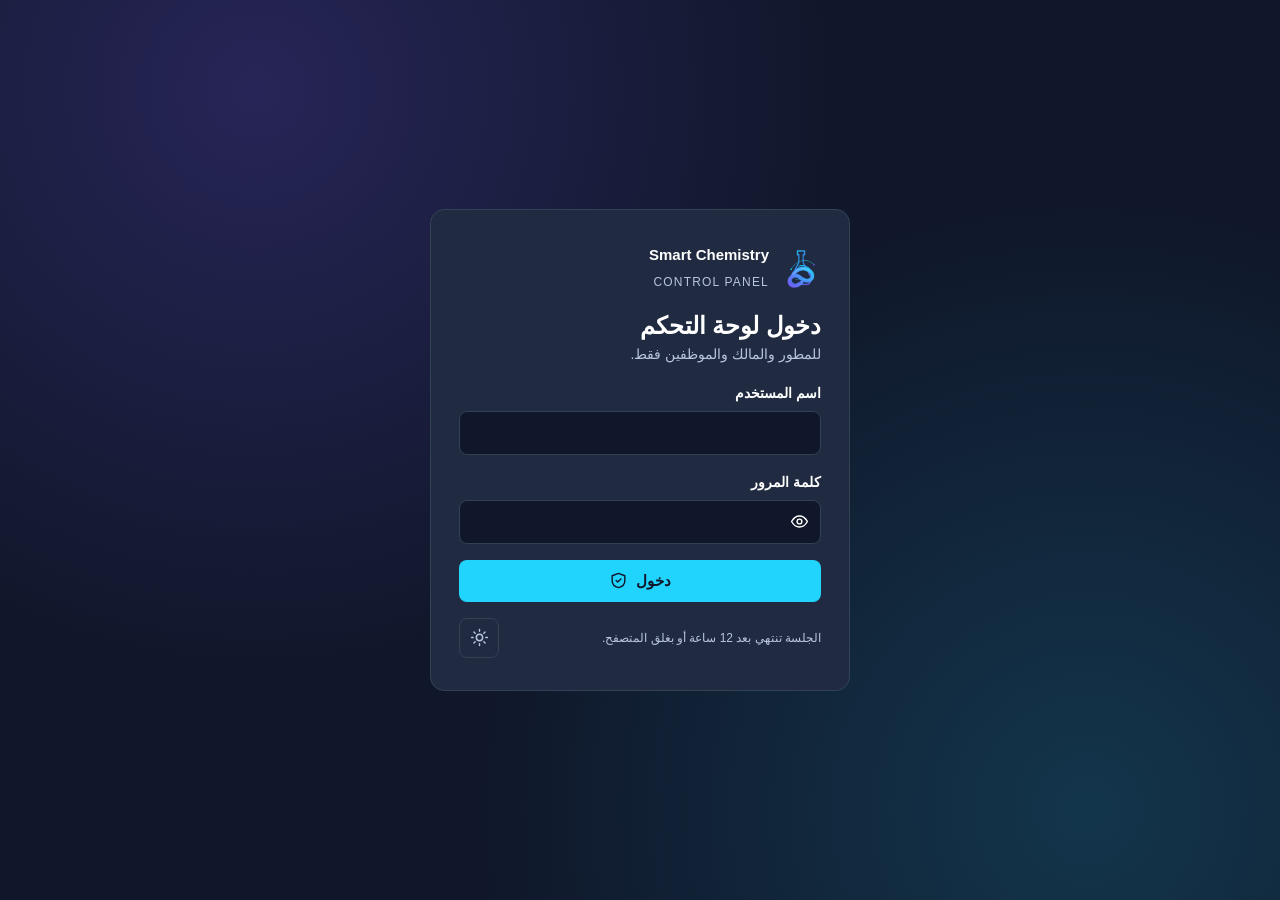
==== index.html @ 42c588f5 "V7" ====
<!DOCTYPE html>
<html lang="ar" dir="rtl" data-theme="dark">
<head>
<meta charset="UTF-8"><meta name="viewport" content="width=device-width,initial-scale=1"><meta name="color-scheme" content="dark light"><meta name="referrer" content="no-referrer"><meta name="robots" content="noindex,nofollow"><meta http-equiv="Content-Security-Policy" content="default-src 'self'; script-src 'self'; style-src 'self' https://fonts.googleapis.com; font-src https://fonts.gstatic.com; img-src 'self' https://i.ibb.co data:; connect-src https://smartchemistry.mahmoudmomajeed.workers.dev; object-src 'none'; base-uri 'none'; form-action 'self'"><link rel="preconnect" href="https://fonts.googleapis.com"><link rel="preconnect" href="https://fonts.gstatic.com" crossorigin><link href="https://fonts.googleapis.com/css2?family=Alexandria:wght@500;600;700&family=IBM+Plex+Sans+Arabic:wght@400;500;600&family=Inter:wght@500;600;700&display=swap" rel="stylesheet"><link rel="stylesheet" href="panal.css"><link rel="icon" href="img/logo.png">
<title>لوحة التحكم</title>
<meta name="description" content="دخول فريق إدارة Smart Chemistry."><meta property="og:title" content="لوحة التحكم | Smart Chemistry"><meta property="og:description" content="دخول فريق إدارة Smart Chemistry."><meta property="og:type" content="website"><meta name="twitter:card" content="summary">
</head>
<body>
<svg class="symbols" aria-hidden="true" xmlns="http://www.w3.org/2000/svg"><defs><symbol id="i-sun" viewBox="0 0 24 24"><circle cx="12" cy="12" r="4"/><path d="M12 2v2m0 16v2M2 12h2m16 0h2M5 5l1.5 1.5m11 11L19 19M5 19l1.5-1.5m11-11L19 5"/></symbol><symbol id="i-moon" viewBox="0 0 24 24"><path d="M20 15A9 9 0 0 1 9 4a9 9 0 1 0 11 11Z"/></symbol><symbol id="i-eye" viewBox="0 0 24 24"><path d="M2 12s4-7 10-7 10 7 10 7-4 7-10 7S2 12 2 12Z"/><circle cx="12" cy="12" r="3"/></symbol><symbol id="i-eye-off" viewBox="0 0 24 24"><path d="M3 3l18 18M10.6 5.1A10 10 0 0 1 12 5c6 0 10 7 10 7a17 17 0 0 1-3.2 4M6.6 6.6C3.9 8.4 2 12 2 12s4 7 10 7a9.8 9.8 0 0 0 5.4-1.6M9.9 9.9a3 3 0 0 0 4.2 4.2"/></symbol><symbol id="i-logout" viewBox="0 0 24 24"><path d="M15 4h4v16h-4M10 8l-4 4 4 4M6 12h10"/></symbol><symbol id="i-menu" viewBox="0 0 24 24"><path d="M4 6h16M4 12h16M4 18h16"/></symbol><symbol id="i-close" viewBox="0 0 24 24"><path d="m6 6 12 12M6 18 18 6"/></symbol><symbol id="i-home" viewBox="0 0 24 24"><path d="M3 11 12 4l9 7M5 10v10h14V10"/></symbol><symbol id="i-users" viewBox="0 0 24 24"><circle cx="9" cy="8" r="3.5"/><path d="M2.5 20a6.5 6.5 0 0 1 13 0M16 4.5a3.5 3.5 0 0 1 0 7M18 14a6 6 0 0 1 3.5 6"/></symbol><symbol id="i-layers" viewBox="0 0 24 24"><path d="m12 3 9 5-9 5-9-5 9-5Z"/><path d="m3 13 9 5 9-5"/></symbol><symbol id="i-settings" viewBox="0 0 24 24"><circle cx="12" cy="12" r="3"/><path d="M19.4 15a1.7 1.7 0 0 0 .3 1.8l.1.1a2 2 0 1 1-2.8 2.8l-.1-.1a1.7 1.7 0 0 0-1.8-.3 1.7 1.7 0 0 0-1 1.5V21a2 2 0 1 1-4 0v-.1a1.7 1.7 0 0 0-1.1-1.5 1.7 1.7 0 0 0-1.8.3l-.1.1a2 2 0 1 1-2.8-2.8l.1-.1a1.7 1.7 0 0 0 .3-1.8 1.7 1.7 0 0 0-1.5-1H3a2 2 0 1 1 0-4h.1a1.7 1.7 0 0 0 1.5-1.1 1.7 1.7 0 0 0-.3-1.8l-.1-.1a2 2 0 1 1 2.8-2.8l.1.1a1.7 1.7 0 0 0 1.8.3H9a1.7 1.7 0 0 0 1-1.5V3a2 2 0 1 1 4 0v.1a1.7 1.7 0 0 0 1 1.5 1.7 1.7 0 0 0 1.8-.3l.1-.1a2 2 0 1 1 2.8 2.8l-.1.1a1.7 1.7 0 0 0-.3 1.8V9a1.7 1.7 0 0 0 1.5 1H21a2 2 0 1 1 0 4h-.1a1.7 1.7 0 0 0-1.5 1Z"/></symbol><symbol id="i-shield" viewBox="0 0 24 24"><path d="M12 3 4 6v6c0 5 3.5 8 8 9 4.5-1 8-4 8-9V6Z"/><path d="m9 12 2 2 4-4"/></symbol><symbol id="i-list" viewBox="0 0 24 24"><path d="M8 6h13M8 12h13M8 18h13M3 6h.01M3 12h.01M3 18h.01"/></symbol><symbol id="i-server" viewBox="0 0 24 24"><rect x="3" y="4" width="18" height="7" rx="1.5"/><rect x="3" y="13" width="18" height="7" rx="1.5"/><path d="M7 7.5h.01M7 16.5h.01"/></symbol><symbol id="i-user" viewBox="0 0 24 24"><circle cx="12" cy="8" r="4"/><path d="M4 21v-2a8 8 0 0 1 16 0v2"/></symbol><symbol id="i-plus" viewBox="0 0 24 24"><path d="M12 5v14M5 12h14"/></symbol><symbol id="i-edit" viewBox="0 0 24 24"><path d="M4 20h4L19 9l-4-4L4 16v4Z"/><path d="m13.5 6.5 4 4"/></symbol><symbol id="i-trash" viewBox="0 0 24 24"><path d="M4 7h16M10 11v6M14 11v6M6 7l1 13h10l1-13M9 7V4h6v3"/></symbol><symbol id="i-key" viewBox="0 0 24 24"><circle cx="8" cy="15" r="4"/><path d="m11 12 9-9M17 6l3 3M15 8l2 2"/></symbol><symbol id="i-up" viewBox="0 0 24 24"><path d="m6 15 6-6 6 6"/></symbol><symbol id="i-down" viewBox="0 0 24 24"><path d="m6 9 6 6 6-6"/></symbol><symbol id="i-refresh" viewBox="0 0 24 24"><path d="M20 11a8 8 0 0 0-14.9-3.5L4 9M4 4v5h5M4 13a8 8 0 0 0 14.9 3.5L20 15M20 20v-5h-5"/></symbol><symbol id="i-play" viewBox="0 0 24 24"><path d="M7 4v16l13-8Z"/></symbol><symbol id="i-check" viewBox="0 0 24 24"><path d="m5 12 5 5 9-10"/></symbol><symbol id="i-search" viewBox="0 0 24 24"><circle cx="11" cy="11" r="7"/><path d="m20 20-4-4"/></symbol><symbol id="i-file" viewBox="0 0 24 24"><path d="M14 3H6v18h12V7Z"/><path d="M14 3v4h4"/></symbol></defs></svg>
<main class="auth">
<form class="auth-card" id="login-form" novalidate>
<div class="auth-brand"><img src="img/logo.png" alt="شعار Smart Chemistry" width="40" height="46"><div><strong>Smart Chemistry</strong><span>CONTROL PANEL</span></div></div>
<div><h1>دخول لوحة التحكم</h1><p>للمطور والمالك والموظفين فقط.</p></div>
<p class="alert" id="login-alert" role="alert" hidden></p>
<div class="field"><label for="username">اسم المستخدم</label><input id="username" dir="ltr" autocomplete="username" autocapitalize="none" spellcheck="false" maxlength="32" required></div>
<div class="field"><label for="password">كلمة المرور</label><div class="pass-wrap"><input id="password" type="password" dir="ltr" autocomplete="current-password" maxlength="64" required><button type="button" class="icon-btn" id="toggle-pass" aria-label="إظهار كلمة المرور"><svg class="icon" aria-hidden="true"><use href="#i-eye"/></svg></button></div></div>
<button class="btn primary full" id="login-btn" type="submit">دخول<svg class="icon" aria-hidden="true"><use href="#i-shield"/></svg></button>
<div class="auth-foot"><span>الجلسة تنتهي بعد 12 ساعة أو بغلق المتصفح.</span><button type="button" class="icon-btn" data-theme-toggle aria-label="تغيير الوضع"><svg class="icon" aria-hidden="true"><use href="#i-sun"/></svg></button></div>
</form>
</main>
<script src="panal.js"></script><script src="login.js"></script>
</body></html>
---- panal.css ----
:root{--navy:#10172A;--cyan:#21D4FD;--violet:#7657F6;--mist:#F4F7FC;--slate:#202B42;--white:#FFFFFF;--gradient:linear-gradient(110deg,#21D4FD 0%,#397FEA 52%,#7657F6 100%);--heading:'Alexandria',sans-serif;--body:'IBM Plex Sans Arabic',sans-serif;--latin:'Inter',sans-serif;--r:8px}
[data-theme=light]{--bg:var(--mist);--surface:var(--white);--surface-2:#EAF0F8;--text:var(--navy);--muted:#526078;--border:#DCE4F0;--accent:#1167B1;--on-accent:var(--white);--danger:#C62828;--success:#15803D;--warn:#B45309}
[data-theme=dark]{--bg:var(--navy);--surface:var(--slate);--surface-2:#27334D;--text:var(--white);--muted:#B8C5DD;--border:#334155;--accent:var(--cyan);--on-accent:var(--navy);--danger:#F87171;--success:#4ADE80;--warn:#FBBF24}
*{box-sizing:border-box}body{margin:0;min-height:100dvh;background:var(--bg);color:var(--text);font-family:var(--body);font-size:15px;line-height:1.7}button,input,select,textarea{font:inherit;color:inherit}button{cursor:pointer;border:0;background:none}a{color:inherit;text-decoration:none}h1,h2,h3,h4,p{margin:0}h1,h2,h3,h4{font-family:var(--heading);font-weight:600;line-height:1.4}img{display:block;max-width:100%}[hidden]{display:none!important}.latin,[dir=ltr]{font-family:var(--latin)}
:focus-visible{outline:3px solid var(--cyan);outline-offset:2px;border-radius:6px}.icon{width:19px;height:19px;fill:none;stroke:currentColor;stroke-width:1.8;stroke-linecap:round;stroke-linejoin:round;flex-shrink:0}.symbols{position:absolute;width:0;height:0}
.btn{display:inline-flex;align-items:center;justify-content:center;gap:8px;min-height:42px;padding:0 16px;border-radius:var(--r);font-weight:600;white-space:nowrap;transition:filter .15s,border-color .15s}.btn:disabled{opacity:.55;cursor:not-allowed}.btn.primary{background:var(--accent);color:var(--on-accent)}.btn.primary:hover:not(:disabled){filter:brightness(1.08)}.btn.outline{border:1px solid var(--border);background:var(--surface)}.btn.outline:hover:not(:disabled){border-color:var(--accent)}.btn.danger{border:1px solid color-mix(in srgb,var(--danger) 50%,var(--border));color:var(--danger);background:var(--surface)}.btn.small{min-height:34px;padding:0 12px;font-size:13px}.btn.full{width:100%}.btn.loading{pointer-events:none}.btn.loading .icon{display:none}.btn.loading::after{content:"";width:16px;height:16px;border:2px solid currentColor;border-inline-end-color:transparent;border-radius:50%;animation:spin .8s linear infinite}@keyframes spin{to{transform:rotate(360deg)}}
.icon-btn{display:grid;place-items:center;width:40px;height:40px;border-radius:var(--r);border:1px solid var(--border);background:var(--surface)}.icon-btn:hover{border-color:var(--accent)}
.field{display:grid;gap:5px}.field label,.label{font-weight:600;font-size:14px}input:not([type=checkbox]),select,textarea{width:100%;min-height:44px;padding:0 12px;border-radius:var(--r);border:1px solid var(--border);background:var(--bg);outline:none}textarea{padding:10px 12px;min-height:84px;resize:vertical}input:focus,select:focus,textarea:focus{border-color:var(--accent)}input[dir=ltr]{text-align:left}.hint{font-size:12px;color:var(--muted)}
.alert{padding:10px 14px;border-radius:var(--r);font-size:14px;background:color-mix(in srgb,var(--danger) 13%,transparent);color:var(--danger)}.alert[data-type=info]{background:color-mix(in srgb,var(--accent) 12%,transparent);color:var(--accent)}.alert[data-type=success]{background:color-mix(in srgb,var(--success) 14%,transparent);color:var(--success)}.alert[data-type=warn]{background:color-mix(in srgb,var(--warn) 14%,transparent);color:var(--warn)}
.check{display:flex;align-items:center;gap:10px;min-height:40px;font-size:14px;cursor:pointer}.check input{width:18px;height:18px;accent-color:var(--accent)}.check.disabled{opacity:.5;cursor:not-allowed}
.auth{min-height:100dvh;display:grid;place-items:center;padding:24px;background:radial-gradient(circle at 20% 10%,color-mix(in srgb,var(--violet) 22%,transparent),transparent 45%),radial-gradient(circle at 85% 90%,color-mix(in srgb,var(--cyan) 16%,transparent),transparent 45%),var(--bg)}
.auth-card{width:min(420px,100%);display:grid;gap:16px;padding:32px 28px;background:var(--surface);border:1px solid var(--border);border-radius:14px}.auth-brand{display:flex;align-items:center;gap:12px}.auth-brand strong{font-family:var(--latin);display:block}.auth-brand span{font-size:12px;color:var(--muted);font-family:var(--latin);letter-spacing:.1em}.auth-card h1{font-size:24px}.auth-card p{color:var(--muted);font-size:14px}.auth-foot{display:flex;justify-content:space-between;align-items:center;font-size:12px;color:var(--muted)}
.shell{display:flex;min-height:100dvh}.side{width:256px;flex-shrink:0;height:100dvh;position:sticky;top:0;display:flex;flex-direction:column;gap:16px;padding:20px 14px;background:var(--surface);border-left:1px solid var(--border)}.side-brand{display:flex;align-items:center;gap:10px;padding:0 6px}.side-brand strong{font-family:var(--latin);font-size:15px;display:block}.side-brand span{font-size:10px;letter-spacing:.14em;color:var(--accent);font-family:var(--latin)}
.side-me{padding:12px;border-radius:var(--r);background:var(--surface-2);display:grid;gap:2px}.side-me strong{font-size:14px}.role{display:inline-flex;width:max-content;align-items:center;gap:6px;font-size:12px;padding:1px 10px;border-radius:99px;border:1px solid var(--border);color:var(--muted)}.role[data-role=developer]{color:var(--violet);border-color:color-mix(in srgb,var(--violet) 55%,transparent)}.role[data-role=owner]{color:var(--accent);border-color:color-mix(in srgb,var(--accent) 50%,transparent)}
.nav{display:grid;gap:2px;flex:1;align-content:start;overflow:auto}.nav a,.side-action{display:flex;align-items:center;gap:11px;min-height:42px;padding:0 12px;border-radius:var(--r);color:var(--muted);font-weight:500;width:100%;text-align:start}.nav a:hover,.side-action:hover{background:var(--surface-2);color:var(--text)}.nav a.active{background:color-mix(in srgb,var(--accent) 12%,transparent);color:var(--accent)}.side-foot{display:grid;gap:2px;border-top:1px solid var(--border);padding-top:10px}
.main{flex:1;min-width:0;display:flex;flex-direction:column}.top{display:flex;align-items:center;gap:12px;min-height:66px;padding:0 26px;border-bottom:1px solid var(--border);background:var(--bg);position:sticky;top:0;z-index:5}.top h1{font-size:19px}.top .tag{margin-inline-start:auto;font-family:var(--latin);font-size:10px;letter-spacing:.14em;color:var(--muted)}.menu-btn{display:none}
.view{padding:24px 26px 48px;display:grid;gap:20px;align-content:start}.scrim{display:none}
.card{background:var(--surface);border:1px solid var(--border);border-radius:12px;padding:20px;display:grid;gap:14px;align-content:start}.card-head{display:flex;flex-wrap:wrap;justify-content:space-between;align-items:center;gap:12px}.card-head h2{font-size:17px}.card-head p{color:var(--muted);font-size:13px}
.stats{display:grid;grid-template-columns:repeat(auto-fit,minmax(150px,1fr));gap:12px}.stat{background:var(--surface);border:1px solid var(--border);border-radius:12px;padding:16px;display:grid;gap:4px}.stat b{font-family:var(--latin);font-size:28px;font-weight:600}.stat span{font-size:13px;color:var(--muted)}.stat[data-tone=warn] b{color:var(--warn)}.stat[data-tone=ok] b{color:var(--success)}.stat[data-tone=bad] b{color:var(--danger)}
.grid-2{display:grid;grid-template-columns:repeat(2,minmax(0,1fr));gap:16px}.form-grid{display:grid;grid-template-columns:repeat(2,minmax(0,1fr));gap:14px}.form-grid .wide{grid-column:1/-1}
.toolbar{display:flex;flex-wrap:wrap;gap:10px;align-items:end}.toolbar .field{flex:1;min-width:160px}.toolbar select{min-width:150px}
.table-wrap{overflow-x:auto;border:1px solid var(--border);border-radius:10px}table{width:100%;border-collapse:collapse;font-size:14px}th,td{padding:10px 12px;text-align:start;border-bottom:1px solid var(--border);vertical-align:middle}th{font-size:12px;color:var(--muted);font-weight:600;background:var(--surface-2);white-space:nowrap}tr:last-child td{border-bottom:0}td .actions{display:flex;gap:6px;flex-wrap:wrap}.num{font-family:var(--latin);direction:ltr;unicode-bidi:isolate;text-align:left;white-space:nowrap}.muted{color:var(--muted)}.empty{padding:28px;text-align:center;color:var(--muted)}
.pill{display:inline-flex;align-items:center;gap:6px;padding:1px 10px;border-radius:99px;font-size:12px;font-weight:600;white-space:nowrap;background:var(--surface-2);color:var(--muted)}.pill::before{content:"";width:7px;height:7px;border-radius:50%;background:currentColor}.pill[data-tone=ok]{color:var(--success);background:color-mix(in srgb,var(--success) 12%,transparent)}.pill[data-tone=warn]{color:var(--warn);background:color-mix(in srgb,var(--warn) 12%,transparent)}.pill[data-tone=bad]{color:var(--danger);background:color-mix(in srgb,var(--danger) 12%,transparent)}
.list{display:grid;gap:8px}.row-item{display:flex;justify-content:space-between;gap:12px;align-items:center;padding:10px 12px;border:1px solid var(--border);border-radius:var(--r);background:var(--bg)}.row-item small{color:var(--muted)}
.stage-row{display:grid;grid-template-columns:2fr 3fr 70px 80px 120px auto;gap:8px;align-items:center;padding:10px;border:1px solid var(--border);border-radius:var(--r);background:var(--bg)}.stage-row .ctrl{display:flex;gap:4px}.stage-row .ctrl .icon-btn{width:34px;height:34px}
.perm-grid{display:grid;grid-template-columns:repeat(2,minmax(0,1fr));gap:2px 14px;padding:8px 12px;border:1px solid var(--border);border-radius:var(--r)}
dialog{width:min(640px,calc(100% - 24px));max-height:calc(100dvh - 32px);padding:0;border:1px solid var(--border);border-radius:14px;background:var(--surface);color:var(--text)}dialog::backdrop{background:rgba(5,9,20,.65)}.dlg-head{display:flex;justify-content:space-between;align-items:center;gap:12px;padding:16px 20px;border-bottom:1px solid var(--border)}.dlg-head h2{font-size:17px}.dlg-body{padding:18px 20px;display:grid;gap:14px}.dlg-foot{display:flex;flex-wrap:wrap;gap:8px;padding:14px 20px;border-top:1px solid var(--border)}.dlg-foot .spacer{flex:1}
.secret{font-family:var(--latin);font-size:20px;letter-spacing:.08em;padding:12px;border-radius:var(--r);background:var(--bg);border:1px dashed var(--accent);text-align:center;user-select:all}
.kv{display:grid;grid-template-columns:auto 1fr;gap:6px 16px;font-size:14px}.kv dt{color:var(--muted)}.kv dd{margin:0}
.loading-view{display:flex;gap:10px;align-items:center;color:var(--muted)}.loading-view::before{content:"";width:18px;height:18px;border:2px solid var(--accent);border-inline-end-color:transparent;border-radius:50%;animation:spin .8s linear infinite}
@media(max-width:900px){.side{position:fixed;inset-block:0;right:0;z-index:30;transform:translateX(100%);transition:transform .2s}.side.open{transform:none}.scrim{display:block;position:fixed;inset:0;background:rgba(5,9,20,.55);z-index:20}.menu-btn{display:grid}.top{padding:0 14px}.top .tag{display:none}.view{padding:16px 14px 40px}.grid-2,.form-grid,.perm-grid{grid-template-columns:1fr}.stage-row{grid-template-columns:1fr 1fr}.stage-row .wide{grid-column:1/-1}}
.pass-wrap{position:relative}.pass-wrap input{padding-right:46px}.pass-wrap .icon-btn{position:absolute;top:2px;right:2px;border:0;background:none}
.avatar{width:72px;height:72px;border-radius:50%;object-fit:cover}
.stage-head{background:none;border:0;padding-block:0;font-size:12px;color:var(--muted);font-weight:600}@media(max-width:900px){.stage-head{display:none}}
.course-row{align-items:flex-start;flex-wrap:wrap}.course-info{display:grid;gap:2px;min-width:0;flex:1 1 260px}.course-info b{overflow-wrap:anywhere}.course-row .actions{display:flex;gap:6px;align-items:center;flex-wrap:wrap}
.reject-summary{font-size:12px;line-height:1.6;max-width:280px;margin-top:2px}.reject-fields{margin-top:14px}
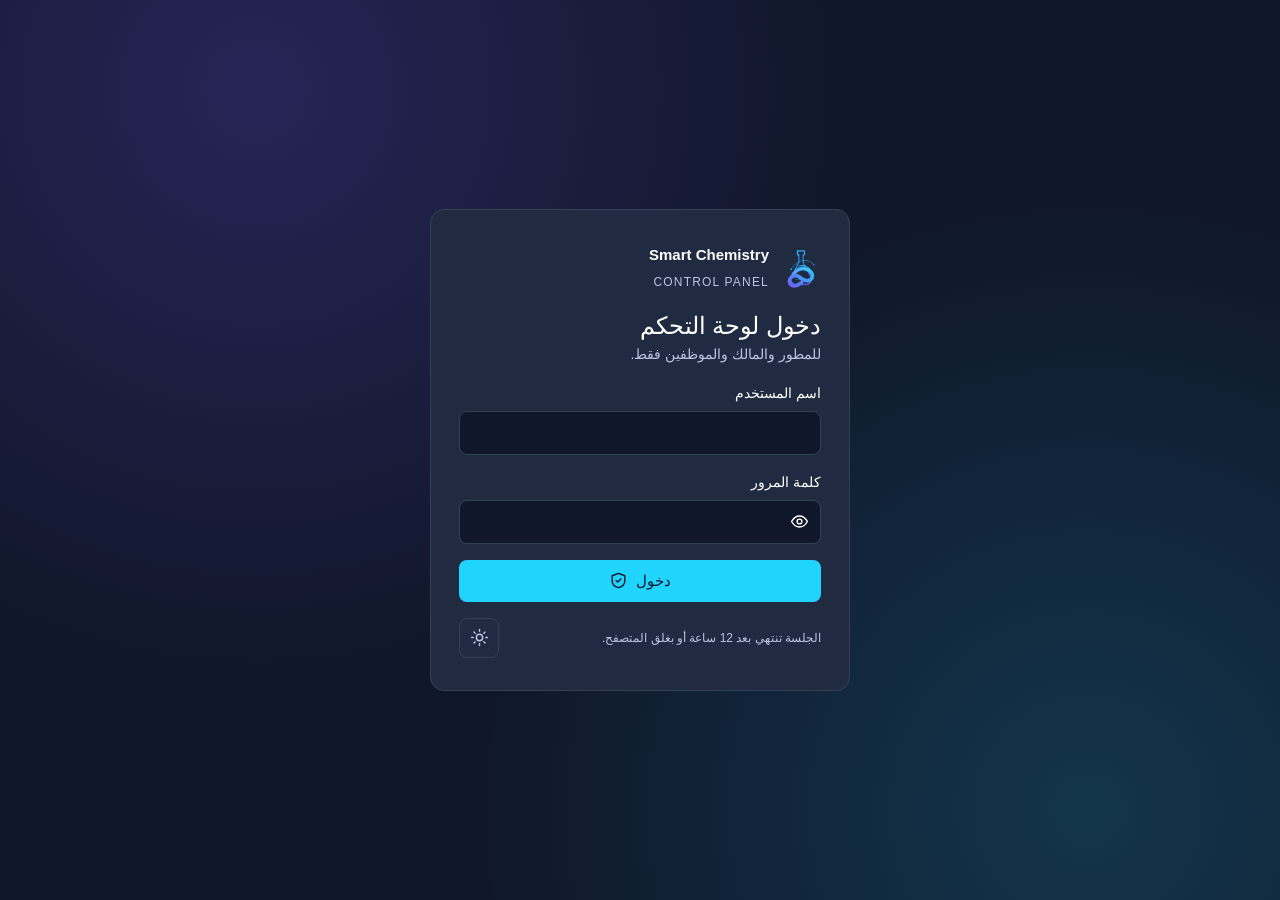
==== commit e6fd92d5: "V14" ====
--- a/index.html
+++ b/index.html
@@ -1,7 +1,7 @@
 <!DOCTYPE html>
 <html lang="ar" dir="rtl" data-theme="dark">
 <head>
-<meta charset="UTF-8"><meta name="viewport" content="width=device-width,initial-scale=1"><meta name="color-scheme" content="dark light"><meta name="referrer" content="no-referrer"><meta name="robots" content="noindex,nofollow"><meta http-equiv="Content-Security-Policy" content="default-src 'self'; script-src 'self'; style-src 'self' https://fonts.googleapis.com; font-src https://fonts.gstatic.com; img-src 'self' https://i.ibb.co data:; connect-src https://smartchemistry.mahmoudmomajeed.workers.dev; object-src 'none'; base-uri 'none'; form-action 'self'"><link rel="preconnect" href="https://fonts.googleapis.com"><link rel="preconnect" href="https://fonts.gstatic.com" crossorigin><link href="https://fonts.googleapis.com/css2?family=Alexandria:wght@500;600;700&family=IBM+Plex+Sans+Arabic:wght@400;500;600&family=Inter:wght@500;600;700&display=swap" rel="stylesheet"><link rel="stylesheet" href="panal.css"><link rel="icon" href="img/logo.png">
+<meta charset="UTF-8"><meta name="viewport" content="width=device-width,initial-scale=1"><meta name="color-scheme" content="dark light"><meta name="referrer" content="no-referrer"><meta name="robots" content="noindex,nofollow"><meta http-equiv="Content-Security-Policy" content="default-src 'self'; script-src 'self'; style-src 'self' https://fonts.googleapis.com; font-src https://fonts.gstatic.com; img-src 'self' https://i.ibb.co data:; connect-src https://smartchemistry.mahmoudmomajeed.workers.dev; object-src 'none'; base-uri 'none'; form-action 'self'"><link rel="preconnect" href="https://fonts.googleapis.com"><link rel="preconnect" href="https://fonts.gstatic.com" crossorigin><link href="https://fonts.googleapis.com/css2?family=Alexandria:wght@400;500;600;700;800&family=IBM+Plex+Sans+Arabic:wght@300;400;500;600;700&family=Inter:wght@400;500;600;700;800&display=swap" rel="stylesheet"><link rel="stylesheet" href="panal.css"><link rel="icon" href="img/logo.png">
 <title>لوحة التحكم</title>
 <meta name="description" content="دخول فريق إدارة Smart Chemistry."><meta property="og:title" content="لوحة التحكم | Smart Chemistry"><meta property="og:description" content="دخول فريق إدارة Smart Chemistry."><meta property="og:type" content="website"><meta name="twitter:card" content="summary">
 </head>
--- a/panal.css
+++ b/panal.css
@@ -34,3 +34,29 @@
 .stage-head{background:none;border:0;padding-block:0;font-size:12px;color:var(--muted);font-weight:600}@media(max-width:900px){.stage-head{display:none}}
 .course-row{align-items:flex-start;flex-wrap:wrap}.course-info{display:grid;gap:2px;min-width:0;flex:1 1 260px}.course-info b{overflow-wrap:anywhere}.course-row .actions{display:flex;gap:6px;align-items:center;flex-wrap:wrap}
 .reject-summary{font-size:12px;line-height:1.6;max-width:280px;margin-top:2px}.reject-fields{margin-top:14px}
+.small{font-size:12px}.sub-head{font-size:15px;margin-top:8px;padding-top:14px;border-top:1px solid var(--border)}.hidden-input{position:fixed;inset-inline-start:-9999px;top:0;width:1px;height:1px;opacity:0}
+.steps-guide{margin:0;padding:12px 14px 12px 14px;padding-inline-start:34px;border-radius:var(--r);background:color-mix(in srgb,var(--accent) 9%,transparent);display:grid;gap:4px;font-size:14px}
+.course-thumb{width:84px;height:48px;border-radius:6px;object-fit:cover;flex-shrink:0;background:var(--surface-2)}.empty-thumb{display:grid;place-items:center;color:var(--accent)}
+.image-pick{display:flex;align-items:center;gap:14px;flex-wrap:wrap}.image-pick img,.image-pick .empty-thumb{width:160px;height:90px;border-radius:8px;object-fit:cover;background:var(--surface-2)}
+.item-row{display:grid;grid-template-columns:auto minmax(0,1fr) minmax(0,1.2fr) auto;gap:8px;align-items:center;padding:8px;border:1px solid var(--border);border-radius:var(--r);background:var(--bg)}.item-row .kind{display:grid;place-items:center;width:34px;height:34px;color:var(--accent)}.item-row .actions{display:flex;gap:4px;flex-wrap:wrap}.item-row .icon-btn{width:34px;height:34px}
+.up-row[data-state=ok] .up-fill{background:var(--success)}.up-row[data-state=bad] small{color:var(--danger)}.up-bar{height:6px;border-radius:9px;background:var(--surface-2);overflow:hidden;margin-top:4px}.up-fill{display:block;height:100%;width:var(--p,0%);background:var(--accent);transition:width .3s}
+.thumbs{display:grid;grid-template-columns:repeat(auto-fill,minmax(120px,1fr));gap:10px}.thumb{margin:0;border:1px solid var(--border);border-radius:8px;overflow:hidden;background:var(--bg);cursor:grab}.thumb img{width:100%;aspect-ratio:3/4;object-fit:cover}.thumb figcaption{display:flex;align-items:center;gap:2px;padding:4px}.thumb figcaption b{margin-inline-end:auto;padding-inline-start:4px}.thumb .icon-btn{width:28px;height:28px;border:0}.thumb .icon{width:16px;height:16px}
+.pdf-preview{display:grid;gap:10px;justify-items:start}.pages-mini{display:flex;gap:8px;overflow-x:auto;max-width:100%;padding-bottom:6px}.page-mini{position:relative;flex-shrink:0;width:72px;aspect-ratio:1/1.414;background:#fff;border:1px solid var(--border);display:grid;place-items:center;padding:4px}.page-mini.wide{width:102px;aspect-ratio:1.414/1}.page-mini img{max-width:100%;max-height:100%;object-fit:contain}.page-mini span{position:absolute;bottom:2px;inset-inline-end:4px;font-size:10px;color:#526078}
+.center-card{display:grid;gap:10px;padding:14px;border:1px solid var(--border);border-radius:10px;background:var(--bg)}.sched-row{display:grid;grid-template-columns:200px 1fr auto;gap:8px;align-items:center}.toolbar .spacer{flex:1}
+.pick-list{max-height:240px;overflow:auto}.codes-box{white-space:pre-wrap;font-size:16px;line-height:1.9;max-height:300px;overflow:auto;text-align:left}.link-btn{color:var(--accent);text-decoration:underline;text-underline-offset:3px}
+@media(max-width:900px){.item-row{grid-template-columns:auto 1fr}.item-row select,.item-row .actions{grid-column:1/-1}.sched-row{grid-template-columns:1fr auto}.sched-row select{grid-column:1/-1}}
+.stamp{margin-inline-start:auto;font-size:12px;color:var(--muted)}.top .tag{margin-inline-start:0}.refresh .icon{transition:transform .2s}.refresh.spin .icon{animation:spin .8s linear infinite}.refresh:disabled{opacity:.7}
+dialog.wide{width:min(1040px,calc(100% - 24px))}
+.chips{display:flex;flex-wrap:wrap;gap:8px}.chip{display:inline-flex;align-items:center;gap:8px;min-height:36px;padding:0 14px;border-radius:99px;border:1px solid var(--border);background:var(--surface);font-size:13px;font-weight:500;color:var(--muted)}.chip:hover{border-color:var(--accent);color:var(--text)}.chip.active{background:color-mix(in srgb,var(--accent) 14%,transparent);border-color:var(--accent);color:var(--accent)}.chip small{font-size:11px;opacity:.8}
+.seg{display:inline-flex;gap:4px;padding:4px;border-radius:calc(var(--r) + 4px);border:1px solid var(--border);background:var(--bg);width:max-content;max-width:100%;flex-wrap:wrap}.seg-btn{display:inline-flex;align-items:center;gap:8px;min-height:38px;padding:0 16px;border-radius:var(--r);font-weight:600;font-size:14px;color:var(--muted)}.seg-btn.active{background:var(--accent);color:var(--on-accent)}.seg-btn:not(.active):hover{color:var(--text);background:var(--surface-2)}
+.assess-body{display:grid;gap:12px}.q-card{display:grid;gap:10px;padding:14px;border:1px solid var(--border);border-radius:12px;background:var(--bg)}.q-card.missing{border-color:color-mix(in srgb,var(--warn) 55%,var(--border))}.q-head{display:flex;align-items:center;gap:8px}.q-head>b{font-size:15px;color:var(--accent)}.q-head .icon-btn{width:34px;height:34px}
+.choices{display:grid;gap:6px}.choice-row{display:grid;grid-template-columns:auto minmax(0,1fr) auto;gap:8px;align-items:center}.choice-row .icon-btn{width:34px;height:34px}.choice-pick{display:flex;align-items:center;cursor:pointer}.choice-pick input{position:absolute;opacity:0;pointer-events:none}.choice-label{display:grid;place-items:center;width:38px;height:38px;border-radius:50%;border:1.5px solid var(--border);font-family:var(--latin);font-weight:700;color:var(--muted);transition:background .15s,border-color .15s}.choice-pick input:focus-visible+.choice-label{outline:3px solid var(--cyan);outline-offset:2px}.choice-row.right .choice-label,.choice-pick input:checked+.choice-label{background:var(--success);border-color:var(--success);color:var(--navy)}
+.pages-grid{display:grid;grid-template-columns:repeat(auto-fill,minmax(200px,1fr));gap:12px}.page-card{margin:0;display:grid;gap:8px;padding:10px;border:1px solid var(--border);border-radius:12px;background:var(--bg)}.page-card.missing{border-color:color-mix(in srgb,var(--warn) 55%,var(--border))}.page-thumb{aspect-ratio:1/1.35;border-radius:8px;overflow:hidden;background:#fff;display:grid;place-items:start center;border:1px solid var(--border)}.page-canvas{width:100%;height:auto;display:block}.page-card figcaption{display:grid;gap:6px}.ans-row{display:flex;gap:6px;flex-wrap:wrap}.ans-btn{display:grid;place-items:center;min-width:38px;height:38px;padding:0 8px;border-radius:50%;border:1.5px solid var(--border);font-family:var(--latin);font-weight:700;color:var(--muted)}.ans-btn:hover{border-color:var(--accent);color:var(--text)}.ans-btn.on{background:var(--success);border-color:var(--success);color:var(--navy)}
+.field.grow{flex:1;min-width:220px}
+.assess-icon{display:grid;place-items:center;width:44px;height:44px;border-radius:12px;background:color-mix(in srgb,var(--success) 14%,transparent);color:var(--success);flex-shrink:0}.assess-icon[data-kind=exam]{background:color-mix(in srgb,var(--danger) 14%,transparent);color:var(--danger)}.item-row .kind[data-kind=exam]{color:var(--danger)}.item-row .kind[data-kind=homework]{color:var(--success)}
+.perm-head{display:flex;justify-content:space-between;align-items:center}.perm-groups{display:grid;grid-template-columns:repeat(2,minmax(0,1fr));gap:10px}.perm-group{margin:0;padding:8px 12px 10px;border:1px solid var(--border);border-radius:var(--r);background:var(--bg);min-width:0}.perm-group legend{display:flex;align-items:center;gap:10px;padding:0 6px;font-weight:600}.perm-group legend .check{min-height:30px;font-weight:600;font-size:14px}.perm-group .perm-grid{grid-template-columns:1fr;border:0;padding:0}.perm-group .check{min-height:34px;font-size:13px}
+.contact-preview{display:grid;grid-template-columns:repeat(3,minmax(0,1fr));gap:10px}.contact-chip{display:grid;gap:4px;padding:12px 14px;border-radius:12px;border:1px solid var(--border);background:var(--bg);border-inline-start:3px solid var(--accent)}.contact-chip[data-tone=violet]{border-inline-start-color:var(--violet)}.contact-chip[data-tone=ok]{border-inline-start-color:var(--success)}.contact-chip b{font-size:13px}.contact-chip span{font-size:13px;white-space:normal}
+.meter{height:6px;border-radius:99px;background:var(--surface-2);overflow:hidden;min-width:70px}.meter-fill{display:block;height:100%;width:var(--p,0%);background:var(--gradient)}.score-cell{display:grid;gap:4px;min-width:110px}
+.data-table table{font-size:13px}.data-table td{max-width:320px;white-space:nowrap;overflow:hidden;text-overflow:ellipsis}.data-table th{position:sticky;top:0}.data-tabs{max-height:120px;overflow:auto}
+@media(max-width:900px){.perm-groups,.contact-preview{grid-template-columns:1fr}.stamp{display:none}.pages-grid{grid-template-columns:repeat(auto-fill,minmax(150px,1fr))}.choice-label{width:34px;height:34px}}
+html{font-synthesis:none}body{-webkit-font-smoothing:antialiased;-moz-osx-font-smoothing:grayscale;text-rendering:optimizeLegibility;font-kerning:normal}h1,h2,h3,h4{letter-spacing:0;text-wrap:balance}h1{font-weight:700}p{text-wrap:pretty}b[dir=ltr],strong[dir=ltr],[dir=ltr].num,.tabular{font-variant-numeric:tabular-nums}[lang=en],.latin,b[dir=ltr],input[dir=ltr]{font-family:var(--latin)}
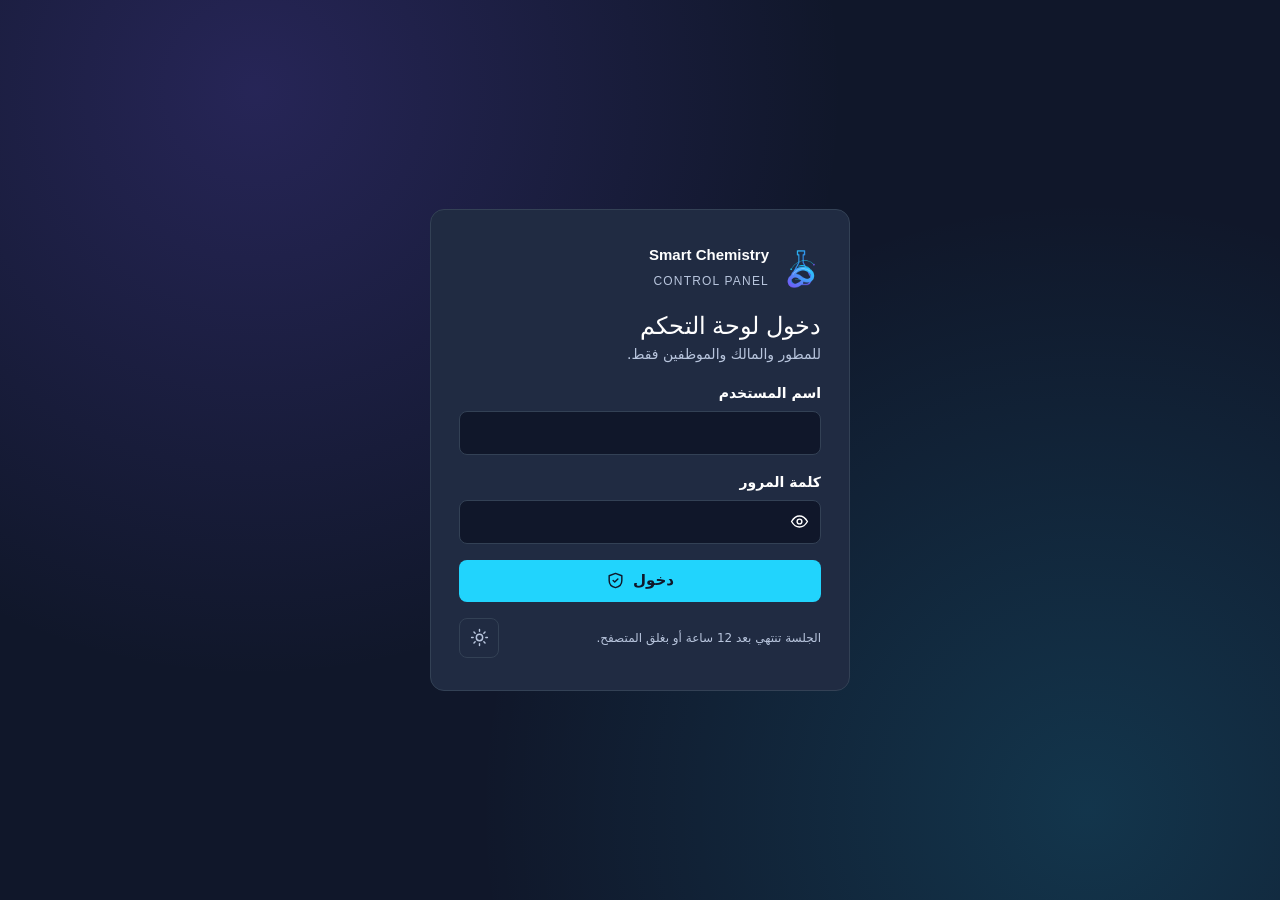
==== commit c30d307a: "V16" ====
--- a/index.html
+++ b/index.html
@@ -1,7 +1,7 @@
 <!DOCTYPE html>
 <html lang="ar" dir="rtl" data-theme="dark">
 <head>
-<meta charset="UTF-8"><meta name="viewport" content="width=device-width,initial-scale=1"><meta name="color-scheme" content="dark light"><meta name="referrer" content="no-referrer"><meta name="robots" content="noindex,nofollow"><meta http-equiv="Content-Security-Policy" content="default-src 'self'; script-src 'self'; style-src 'self' https://fonts.googleapis.com; font-src https://fonts.gstatic.com; img-src 'self' https://i.ibb.co data:; connect-src https://smartchemistry.mahmoudmomajeed.workers.dev; object-src 'none'; base-uri 'none'; form-action 'self'"><link rel="preconnect" href="https://fonts.googleapis.com"><link rel="preconnect" href="https://fonts.gstatic.com" crossorigin><link href="https://fonts.googleapis.com/css2?family=Alexandria:wght@400;500;600;700;800&family=IBM+Plex+Sans+Arabic:wght@300;400;500;600;700&family=Inter:wght@400;500;600;700;800&display=swap" rel="stylesheet"><link rel="stylesheet" href="panal.css"><link rel="icon" href="img/logo.png">
+<meta charset="UTF-8"><meta name="viewport" content="width=device-width,initial-scale=1,maximum-scale=1,user-scalable=no,viewport-fit=cover"><meta name="color-scheme" content="dark light"><meta name="referrer" content="no-referrer"><meta name="robots" content="noindex,nofollow"><meta http-equiv="Content-Security-Policy" content="default-src 'self'; script-src 'self'; style-src 'self' https://fonts.googleapis.com; font-src https://fonts.gstatic.com; img-src 'self' https://i.ibb.co data:; connect-src https://smartchemistry.mahmoudmomajeed.workers.dev; object-src 'none'; base-uri 'none'; form-action 'self'"><link rel="preconnect" href="https://fonts.googleapis.com"><link rel="preconnect" href="https://fonts.gstatic.com" crossorigin><link href="https://fonts.googleapis.com/css2?family=Alexandria:wght@400;500;600;700;800&family=IBM+Plex+Sans+Arabic:wght@300;400;500;600;700&family=Inter:wght@400;500;600;700;800&display=swap" rel="stylesheet"><link rel="stylesheet" href="panal.css"><link rel="icon" href="img/logo.png">
 <title>لوحة التحكم</title>
 <meta name="description" content="دخول فريق إدارة Smart Chemistry."><meta property="og:title" content="لوحة التحكم | Smart Chemistry"><meta property="og:description" content="دخول فريق إدارة Smart Chemistry."><meta property="og:type" content="website"><meta name="twitter:card" content="summary">
 </head>
--- a/panal.css
+++ b/panal.css
@@ -1,4 +1,4 @@
-:root{--navy:#10172A;--cyan:#21D4FD;--violet:#7657F6;--mist:#F4F7FC;--slate:#202B42;--white:#FFFFFF;--gradient:linear-gradient(110deg,#21D4FD 0%,#397FEA 52%,#7657F6 100%);--heading:'Alexandria',sans-serif;--body:'IBM Plex Sans Arabic',sans-serif;--latin:'Inter',sans-serif;--r:8px}
+:root{--navy:#10172A;--cyan:#21D4FD;--violet:#7657F6;--mist:#F4F7FC;--slate:#202B42;--white:#FFFFFF;--gradient:linear-gradient(110deg,#21D4FD 0%,#397FEA 52%,#7657F6 100%);--heading:'Alexandria',sans-serif;--body:'IBM Plex Sans Arabic','Alexandria',system-ui,sans-serif;--latin:'Inter',sans-serif;--r:8px}
 [data-theme=light]{--bg:var(--mist);--surface:var(--white);--surface-2:#EAF0F8;--text:var(--navy);--muted:#526078;--border:#DCE4F0;--accent:#1167B1;--on-accent:var(--white);--danger:#C62828;--success:#15803D;--warn:#B45309}
 [data-theme=dark]{--bg:var(--navy);--surface:var(--slate);--surface-2:#27334D;--text:var(--white);--muted:#B8C5DD;--border:#334155;--accent:var(--cyan);--on-accent:var(--navy);--danger:#F87171;--success:#4ADE80;--warn:#FBBF24}
 *{box-sizing:border-box}body{margin:0;min-height:100dvh;background:var(--bg);color:var(--text);font-family:var(--body);font-size:15px;line-height:1.7}button,input,select,textarea{font:inherit;color:inherit}button{cursor:pointer;border:0;background:none}a{color:inherit;text-decoration:none}h1,h2,h3,h4,p{margin:0}h1,h2,h3,h4{font-family:var(--heading);font-weight:600;line-height:1.4}img{display:block;max-width:100%}[hidden]{display:none!important}.latin,[dir=ltr]{font-family:var(--latin)}
@@ -40,7 +40,7 @@
 .image-pick{display:flex;align-items:center;gap:14px;flex-wrap:wrap}.image-pick img,.image-pick .empty-thumb{width:160px;height:90px;border-radius:8px;object-fit:cover;background:var(--surface-2)}
 .item-row{display:grid;grid-template-columns:auto minmax(0,1fr) minmax(0,1.2fr) auto;gap:8px;align-items:center;padding:8px;border:1px solid var(--border);border-radius:var(--r);background:var(--bg)}.item-row .kind{display:grid;place-items:center;width:34px;height:34px;color:var(--accent)}.item-row .actions{display:flex;gap:4px;flex-wrap:wrap}.item-row .icon-btn{width:34px;height:34px}
 .up-row[data-state=ok] .up-fill{background:var(--success)}.up-row[data-state=bad] small{color:var(--danger)}.up-bar{height:6px;border-radius:9px;background:var(--surface-2);overflow:hidden;margin-top:4px}.up-fill{display:block;height:100%;width:var(--p,0%);background:var(--accent);transition:width .3s}
-.thumbs{display:grid;grid-template-columns:repeat(auto-fill,minmax(120px,1fr));gap:10px}.thumb{margin:0;border:1px solid var(--border);border-radius:8px;overflow:hidden;background:var(--bg);cursor:grab}.thumb img{width:100%;aspect-ratio:3/4;object-fit:cover}.thumb figcaption{display:flex;align-items:center;gap:2px;padding:4px}.thumb figcaption b{margin-inline-end:auto;padding-inline-start:4px}.thumb .icon-btn{width:28px;height:28px;border:0}.thumb .icon{width:16px;height:16px}
+.thumbs{display:grid;grid-template-columns:repeat(auto-fill,minmax(120px,1fr));gap:10px}.thumb{margin:0;border:1px solid var(--border);border-radius:8px;overflow:hidden;background:var(--bg);cursor:grab}.thumb-img{display:grid;place-items:center;aspect-ratio:3/4;overflow:hidden;background:var(--surface-2,var(--bg))}.thumb img{max-width:100%;max-height:100%;object-fit:contain;transition:transform .2s}.thumb img.r1{transform:rotate(90deg)}.thumb img.r2{transform:rotate(180deg)}.thumb img.r3{transform:rotate(270deg)}.thumbs.drop{outline:2px dashed var(--accent);outline-offset:4px;border-radius:8px}.thumb figcaption{display:flex;align-items:center;gap:2px;padding:4px}.thumb figcaption b{margin-inline-end:auto;padding-inline-start:4px}.thumb .icon-btn{width:28px;height:28px;border:0}.thumb .icon{width:16px;height:16px}
 .pdf-preview{display:grid;gap:10px;justify-items:start}.pages-mini{display:flex;gap:8px;overflow-x:auto;max-width:100%;padding-bottom:6px}.page-mini{position:relative;flex-shrink:0;width:72px;aspect-ratio:1/1.414;background:#fff;border:1px solid var(--border);display:grid;place-items:center;padding:4px}.page-mini.wide{width:102px;aspect-ratio:1.414/1}.page-mini img{max-width:100%;max-height:100%;object-fit:contain}.page-mini span{position:absolute;bottom:2px;inset-inline-end:4px;font-size:10px;color:#526078}
 .center-card{display:grid;gap:10px;padding:14px;border:1px solid var(--border);border-radius:10px;background:var(--bg)}.sched-row{display:grid;grid-template-columns:200px 1fr auto;gap:8px;align-items:center}.toolbar .spacer{flex:1}
 .pick-list{max-height:240px;overflow:auto}.codes-box{white-space:pre-wrap;font-size:16px;line-height:1.9;max-height:300px;overflow:auto;text-align:left}.link-btn{color:var(--accent);text-decoration:underline;text-underline-offset:3px}
@@ -60,3 +60,7 @@
 .data-table table{font-size:13px}.data-table td{max-width:320px;white-space:nowrap;overflow:hidden;text-overflow:ellipsis}.data-table th{position:sticky;top:0}.data-tabs{max-height:120px;overflow:auto}
 @media(max-width:900px){.perm-groups,.contact-preview{grid-template-columns:1fr}.stamp{display:none}.pages-grid{grid-template-columns:repeat(auto-fill,minmax(150px,1fr))}.choice-label{width:34px;height:34px}}
 html{font-synthesis:none}body{-webkit-font-smoothing:antialiased;-moz-osx-font-smoothing:grayscale;text-rendering:optimizeLegibility;font-kerning:normal}h1,h2,h3,h4{letter-spacing:0;text-wrap:balance}h1{font-weight:700}p{text-wrap:pretty}b[dir=ltr],strong[dir=ltr],[dir=ltr].num,.tabular{font-variant-numeric:tabular-nums}[lang=en],.latin,b[dir=ltr],input[dir=ltr]{font-family:var(--latin)}
+.warn-text,.course-info .warn-text{color:var(--warn);font-weight:600}
+
+input,select,textarea{font-size:16px}.btn{max-width:100%;white-space:normal;text-align:center}.pdf-preview .pages-mini{max-height:52dvh;overflow:auto}.page-mini img{object-fit:contain}button,a{touch-action:manipulation}
+body{-webkit-font-smoothing:antialiased;-moz-osx-font-smoothing:grayscale;text-rendering:optimizeLegibility;font-weight:450}
